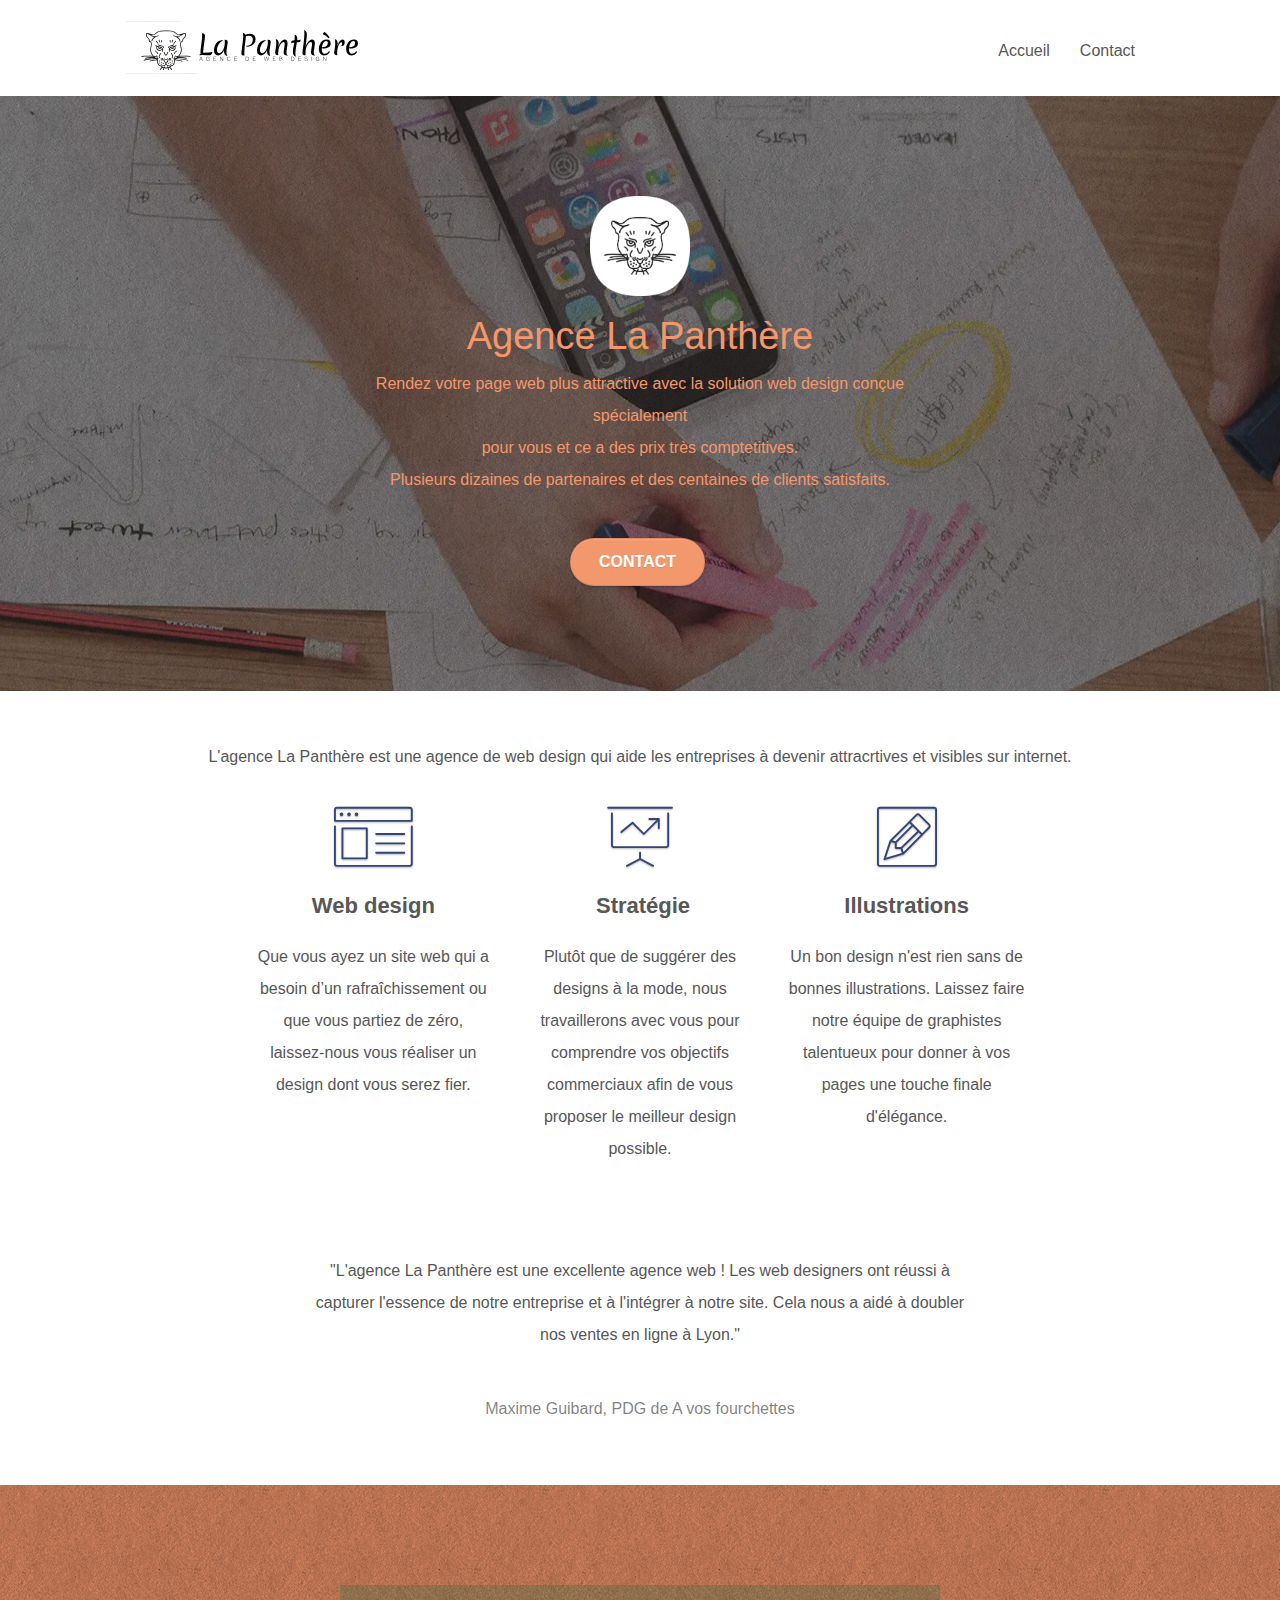
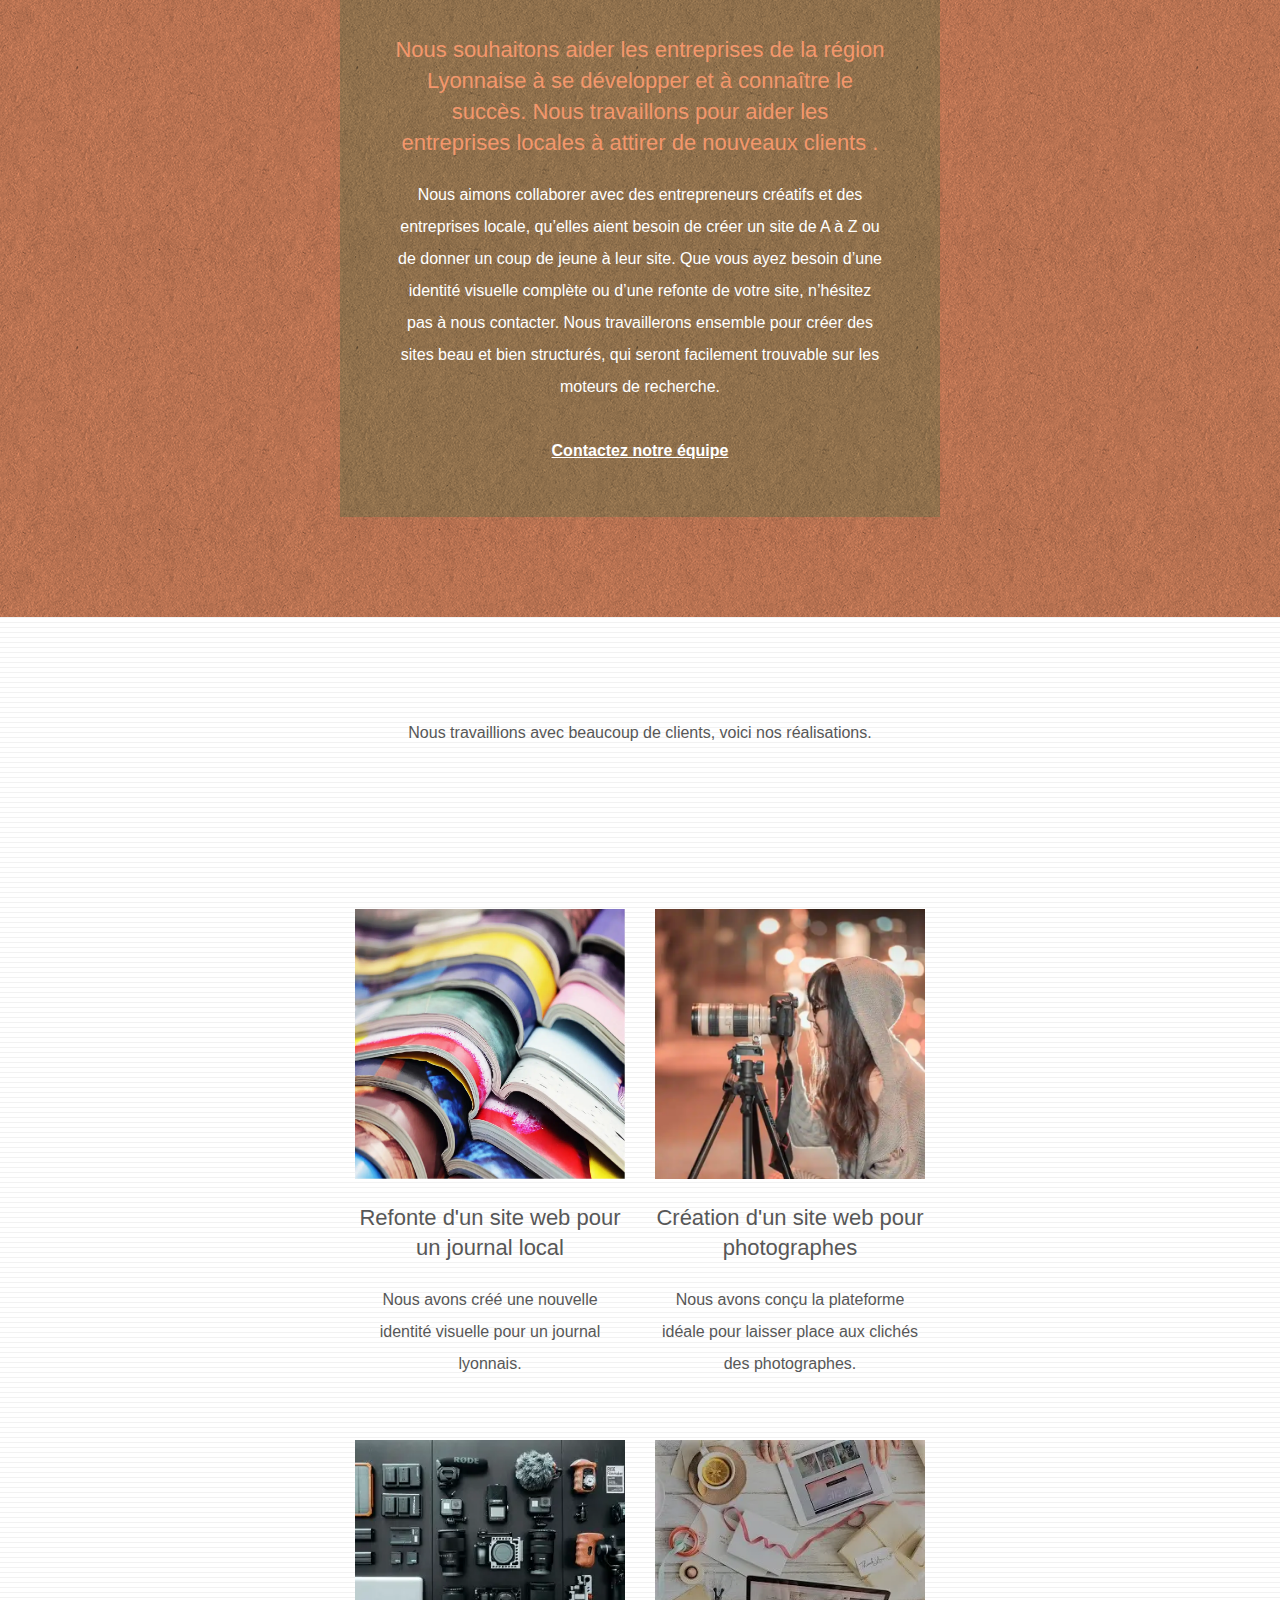
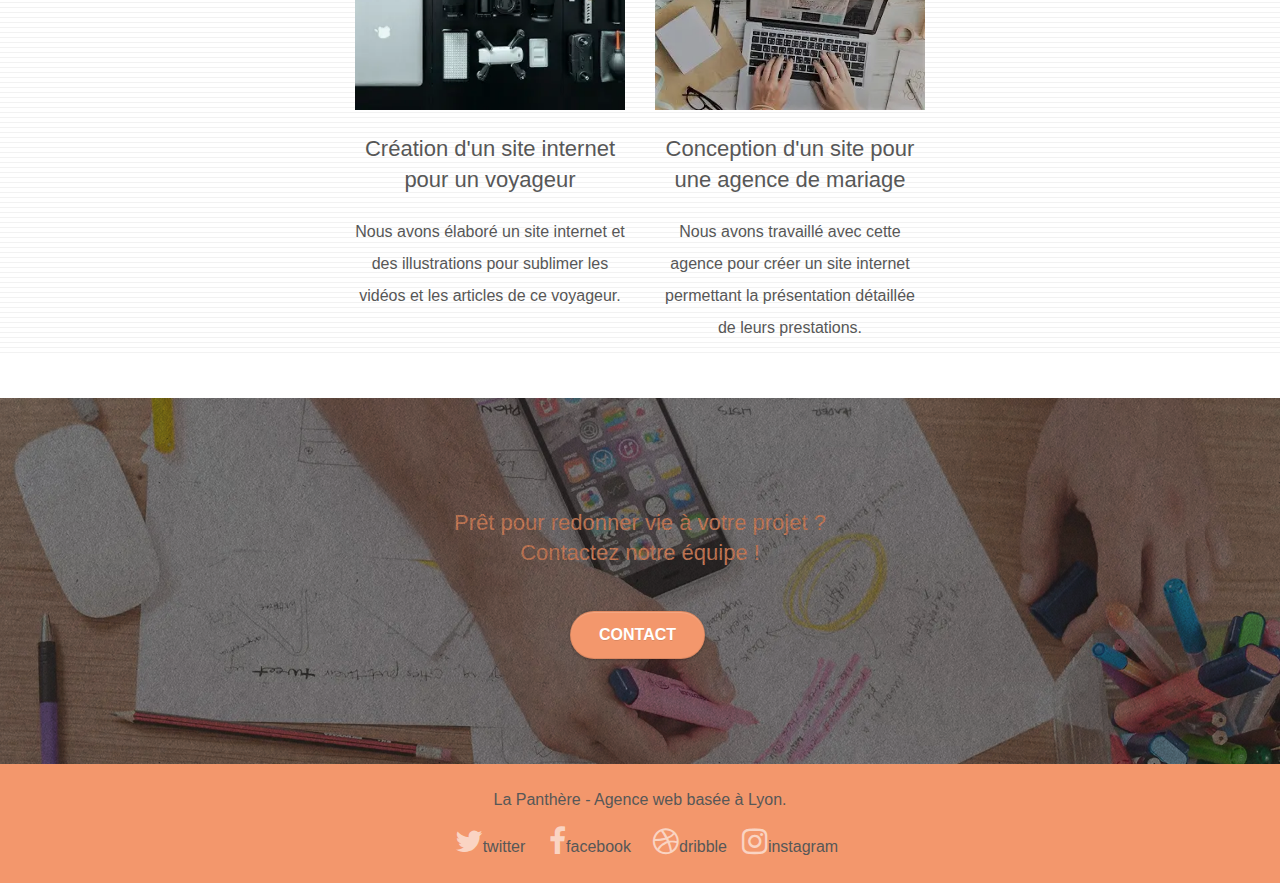
==== Kropevnetskiy_Nestor_2_code/index.html @ 95e09d45 "commit" ====
<!doctype html>
<html lang="FR">
<head>
	<title>Agence web design La Panthère</title>
    <meta charset="utf-8">
	<meta name="viewport" content="width=device-width">
	<meta name="description" content="Agence:web design, services:design web, web design Lyon, site internet, web analyse, meilleur référencement web, SEO Lyon,  ">
    <link rel="shortcut icon" type="image/png" href="favicon.jpg">
    
	<link rel="stylesheet" type="text/css" href="./css/bootstrap.css">
	<link rel="stylesheet" type="text/css" href="style.css">
	<link rel="stylesheet" type="text/css" href="./css/font-awesome.css">
	<link rel="stylesheet" type="text/css" href="./css/et-line.css">
	

    
<!-- Analytics -->
 
<!-- Analytics END -->
    
</head>
<body>
<!-- Principal conteneur -->
<div class="page-container">
    
<!-- bloc-0 -->
<div class="bloc bgc-white l-bloc " id="bloc-0">
	<div class="container bloc-sm">

		<nav class="navbar row">
			<div class="navbar-header">
				<div class="keywords" style="color:#cccccc;font-size:1px;">Agence web à paris, stratégie web, web design, illustrations, design de site web, site web, web, internet, site internet, site</div>
				<a class="navbar-brand" href="index.html"><img src="img/agence-la-panthere-monochrome.svg" alt="La Panthère web design Lyon" height="40" /></a>
				<div class="keywords" style="color:#cccccc;font-size:1px;">Agence web design à Lyon, stratégie web, web design, illustrations, design de site web, site web, web, internet, site internet, site, optimization, optimization Web</div>
				<button id="nav-toggle" type="button" class="ui-navbar-toggle navbar-toggle" data-toggle="collapse" data-target=".navbar-1">
					<span class="sr-only">Toggle navigation</span><span class="icon-bar"></span><span class="icon-bar"></span><span class="icon-bar"></span>
				</button>
			</div>
			<div class="collapse navbar-collapse navbar-1 special-dropdown-nav">
				<ul class="site-navigation nav navbar-nav">
					<li>
						<a href="index.html">Accueil</a>
					</li>
					<li>
					</li>
					<li>
						<a href="contact.html">Contact</a>
					</li>
				</ul>
			</div>
		</nav>
	</div>
</div>
<!-- bloc-0 END -->

<!-- bloc-1-presentation -->
<div class="bloc bgc-dark-slate-blue bg-banniere d-bloc bg-t-edge bloc-bg-texture texture-paper b-parallax" id="bloc-1-hero">
	<div class="container bloc-lg">
		<div class="row tight-width-whitespace">
			<div class="col-sm-12">
				<picture>
					<source srcset="./pictures/logo.webp" srcset="./pictures/logo.webp">
				<img src="./img/logo.png" class="center-block image-resize-mode" width="100" alt="Agence La Panthère, agence web paris, création logo paris, Panthère" />
			</picture>
				<h1 class="text-center hero-bloc-text tc-white ">
					Agence La Panthère
				</h1>
				<p class="mg-md text-center tc-white ">Rendez votre page web plus attractive avec la solution web design conçue spécialement<br> pour vous et ce a des prix très comptetitives.<br>
					Plusieurs dizaines de partenaires et des centaines de clients satisfaits.  </p>
			
				<div class="text-center">
					<a href="contact.html" class="btn btn-lg btn-clean btn-rd cta-hero btn-atomic-tangerine" id="cta-hero">Contact</a>
				</div>
			</div>
		</div>
	</div>
</div>
<!-- bloc-1-presentation END -->

<!-- bloc-2-services -->
<div class="bloc bgc-white l-bloc" id="bloc-2-services">
	<div class="container bloc-md">
		<div class="row">
			<div class="col-sm-12 text-center">
				<p>
				L'agence La Panthère est une agence de web design qui aide les entreprises à devenir attracrtives et visibles sur internet.
				</p>
			</div>
		</div>
		<div class="row voffset-lg med-width-whitespace">
			<div class="col-sm-4">
				<div class="text-center">
					<span class="et-icon-browser sm-shadow icon-dark-slate-blue icons icon-lg"></span>
				</div>
				<h2 class="mg-md text-center" style="font-weight: bold;">
					Web design
				</h2>
				<p class="text-center ">
					Que vous ayez un site web qui a besoin d&rsquo;un rafraîchissement ou que vous partiez de zéro, laissez-nous vous réaliser un design dont vous serez fier.
				</p>
			</div>
			<div class="col-sm-4">
				<div class="text-center">
					<span class="et-icon-presentation sm-shadow icon-dark-slate-blue icons icon-lg"></span>
				</div>
				<h2 class="mg-md text-center" style="font-weight: bold;">
					&nbsp;Stratégie
				</h2>
				<p class="text-center ">
					Plutôt que de suggérer des designs à la mode, nous travaillerons avec vous pour comprendre vos objectifs commerciaux afin de vous proposer le meilleur design possible.<br>
				</p>
			</div>
			<div class="col-sm-4">
				<div class="text-center">
					<span class="et-icon-edit sm-shadow icon-dark-slate-blue icons icon-lg"></span>
				</div>
				<h2 class="mg-md text-center" style="font-weight: bold;">
					Illustrations
				</h2>
				<p class="text-center ">
					Un bon design n'est rien sans de bonnes illustrations. Laissez faire notre équipe de graphistes talentueux pour donner à vos pages une touche finale d'élégance.
				</p>
			</div>
		</div>
		<div class="row voffset-lg voffset">
			<div class="col-xs-12 col-md-8 col-md-offset-2 text-center">

				<p>
					"L'agence La Panthère est une excellente agence web ! Les web designers ont réussi à capturer l'essence de notre entreprise et à l'intégrer à notre site. Cela nous a aidé à doubler nos ventes en ligne à Lyon."
				</p> <br
				<p>Maxime Guibard, PDG de A vos fourchettes</p>

			</div>
		</div>
	</div>
</div>
<!-- bloc-2-services END -->

<!-- bloc-3-what-i-do -->
<div class="bloc tc-white bgc-atomic-tangerine bg-presentation d-bloc bloc-bg-texture texture-paper b-parallax" id="bloc-3-what-i-do">
	<div class="container bloc-lg">
		<div class="row tight-width-whitespace black-background">
			<div class="col-sm-12">
				<h2 class="mg-md text-center tc-white">
					Nous souhaitons aider les entreprises de la région Lyonnaise à se développer et à connaître le succès. Nous travaillons pour aider les entreprises locales à attirer de nouveaux clients .<br>
				</h2>
				<p class="text-center white">
					Nous aimons collaborer avec des entrepreneurs créatifs et des entreprises locale, qu’elles aient besoin de créer un site de A à Z ou de donner un coup de jeune à leur site. Que vous ayez besoin d’une identité visuelle complète ou d’une refonte de votre site, n’hésitez pas à nous contacter. Nous travaillerons ensemble pour créer des sites beau et bien structurés, qui seront facilement trouvable sur les moteurs de recherche. <br><br><a class="ltc-white bold-link" href="contact.html">Contactez notre équipe</a><br>
				</p>
			</div>
		</div>
	</div>
</div>
<!-- bloc-3-what-i-do END -->

<!-- bloc-4-portfolio -->
<div class="bloc bgc-white bg-lines-h2-bg bg-repeat l-bloc" id="bloc-4-portfolio">
	<div class="container bloc-lg">
		<div class="row">

			<div class="col-sm-12 text-center">

			
				
				<p>
					Nous travaillions avec beaucoup de clients, 
					voici nos réalisations.

				</p>
			

		</div>

			</div>
		</div>
		<div class="row tight-width-whitespace portfolio-row">
			<div class="col-sm-6">

				
				
				
				<a  href="#" data-lightbox="img/1.jpg" data-gallery-id="gallery-1" data-caption="Refonte d'un site web pour un journal local" data-frame="snapshot-lb"><img src="pictures/1.webp" alt="web journal, livres colorées, livres, articles, presse, pressse locale" class="img-responsive portfolio-thumb" />
				 
				</a>
		
			


				<h2 class="mg-md text-center">
					Refonte d'un site web pour un journal local
				</h2>
				<p class="text-center">
					Nous avons créé une nouvelle identité visuelle pour un journal lyonnais.
				</p>
			

			</div>
			<div class="col-sm-6">
				<a href="#" data-lightbox="img/2.jpg" data-gallery-id="gallery-1" data-caption="Création d'un site web pour photographes" data-frame="snapshot-lb"><img src="pictures/2.webp" class="img-responsive portfolio-thumb" alt="Photographes, Lyon photographes, captures, capture photos, site web pour photographes, Création d'un site web pour photographes" /></a>
				<h2 class="mg-md text-center">
					Création d'un site web pour photographes
				</h2>
				<p class="text-center">
					Nous avons conçu la plateforme idéale pour laisser place aux clichés des photographes.
				</p>
			</div>
		</div>
		<div class="row tight-width-whitespace portfolio-row">
			<div class="col-sm-6">
				<a href="#" data-lightbox="img/3.bmp" data-gallery-id="gallery-1" data-caption="Création d'un site internet pour un voyageur" data-frame="snapshot-lb"><img src="pictures/3.webp" class="img-responsive portfolio-thumb" alt="Lyon web design, site voyage, joli site voyage, site voyage professionnel, design voyage"/></a>
				<h2 class="mg-md text-center">
					Création d'un site internet pour un voyageur
				</h2>
				<p class="text-center">
					Nous avons élaboré un site internet et des illustrations pour sublimer les vidéos et les articles de ce voyageur.
				</p>
			</div>
			<div class="col-sm-6">
				<a href="#" data-lightbox="img/4.bmp" data-gallery-id="gallery-1" data-caption="Conception d'un site pour une agence de mariage" data-frame="snapshot-lb"><img src="pictures/4.webp" class="img-responsive portfolio-thumb" alt="site agence de mariage, site mariage, prestation agence mariage, prestation mariage lyon, lyon mariage" /></a>
				<h2 class="mg-md text-center">
					Conception d'un site pour une agence de mariage
				</h2>
				<p class="text-center">
					Nous avons travaillé avec cette agence pour créer un site internet permettant la présentation détaillée de leurs prestations.
				</p>
			</div>
		</div>
	</div>
</div>
<!-- bloc-4-portfolio END -->

<!-- bloc-5-cta -->
<div class="bloc bgc-dark-slate-blue bg-banniere d-bloc bloc-bg-texture texture-paper" id="bloc-5-cta">
	<div class="container bloc-lg">
		<div class="row">
			<h2 class="mg-md text-center tc-white">
				Prêt pour redonner vie à votre projet ?<br>Contactez notre équipe !
			</h2>
			<div class="col-sm-12 text-center">
				<a href="contact.html" class="btn btn-atomic-tangerine btn-clean btn-rd btn-lg cta-hero">Contact</a>
			</div>
		</div>
	</div>
</div>
<!-- bloc-5-cta END -->

<!-- Footer - bloc-8 -->
<div class="bloc bgc-atomic-tangerine d-bloc" id="bloc-8">
	<div class="container bloc-sm">
		<div class="row">
			<div class="col-sm-12">
				<p class="text-center black">
					La Panthère - Agence web basée à Lyon.<br>
				</p> </a>
				<div class="row row-no-gutters social">
					<div class="col-sm-3">
						<div class="text-center">
							<a class="social" href="https://twitter.com/____lighthouse" ><span class="fa fa-twitter icon-md"></span>twitter</a>
						</div>
					</div>
					<div class="col-sm-3">
						<div class="text-center">
							<a class="social"  href="https://fr-fr.facebook.com/Lighthouse.fr/"><span class="fa fa-facebook icon-md"></span>facebook</a>
						</div>
					</div>
					<div class="col-sm-3">
						<div class="text-center">
							<a class="social"  href="https://dribbble.com/tags/lighthouse"><span class="fa fa-dribbble icon-md"></span>dribble</a>
						</div>
					</div>
					<div class="col-sm-3">
						<div class="text-center">
							<a class="social" alt="instagram" href="https://www.instagram.com/dailywebdesign/?hl=fr"><span class="fa fa-instagram icon-md"></span>instagram</a>
						</div>
					</div>
				</div>
			</div>
		</div>
	</div>
</div>
<!-- Footer - bloc-8 END -->

</div>
<!-- Principal conteneur END -->
    
<script src="./js/jquery-2.1.0.js"></script>
<script src="./js/bootstrap.js"></script>
<script src="./js/blocs.js"></script>
<script src="./js/jquery.touchSwipe.js" defer></script>
<script src="./js/gmaps.js"></script>
</body>
</html>
---- Kropevnetskiy_Nestor_2_code/style.css ----
body {
    margin: 0;
    padding: 0;
    background: #FFF;
    overflow-x: hidden;
    -webkit-font-smoothing: antialiased;
    -moz-osx-font-smoothing: grayscale;
}
a,
button {
    transition: all .3s ease-in-out;
    outline: none!important;
}

a:hover {
    text-decoration: none;
    cursor: pointer;
}

#page-loading-blocs-notifaction {
    position: fixed;
    top: 0;
    bottom: 0;
    width: 100%;
    z-index: 100000;
    background: #FFFFFF url("img/pageload-spinner.gif") no-repeat center center;
}

.bloc {
    width: 100%;
    clear: both;
    background: 50% 50% no-repeat;
    padding: 0 50px;
    -webkit-background-size: cover;
    -moz-background-size: cover;
    -o-background-size: cover;
    background-size: cover;
    position: relative;
}

.bloc .container {
    padding-left: 0;
    padding-right: 0;
}

.bloc-lg {
    padding: 100px 50px;
}

.bloc-md {
    padding: 50px;
}

.bloc-sm {
    padding: 20px 50px;
}

.bg-center,
.bg-l-edge,
.bg-r-edge,
.bg-t-edge,
.bg-b-edge,
.bg-tl-edge,
.bg-bl-edge,
.bg-tr-edge,
.bg-br-edge,
.bg-repeat {
    -webkit-background-size: auto!important;
    -moz-background-size: auto!important;
    -o-background-size: auto!important;
    background-size: auto!important;
}

.bg-repeat {
    background: repeat;
}

.bg-t-edge {
    background: top no-repeat;
}

.bloc-bg-texture::before {
    content: "";
    background-size: 2px 2px;
    position: absolute;
    top: 0;
    bottom: 0;
    left: 0;
    right: 0;
}

.texture-paper::before {
    background: url("pictures/texture-paper.webp");
    background-size: 280px 280px;
}

.b-parallax {
    background-attachment: fixed;
}

.d-bloc {
    color: rgba(255, 255, 255, .7);
}

.d-bloc button:hover {
    color: rgba(255, 255, 255, .9);
}

.d-bloc .icon-round,
.d-bloc .icon-square,
.d-bloc .icon-rounded,
.d-bloc .icon-semi-rounded-a,
.d-bloc .icon-semi-rounded-b {
    border-color: rgba(255, 255, 255, .9);
}

.d-bloc .divider-h span {
    border-color: rgba(255, 255, 255, .2);
}

.d-bloc .a-btn,
.d-bloc .navbar a,
.d-bloc .navbar-brand,
.d-bloc a .icon-sm,
.d-bloc a .icon-md,
.d-bloc a .icon-lg,
.d-bloc a .icon-xl,
.d-bloc h1 a,
.d-bloc h2 a,
.d-bloc h3 a,
.d-bloc h4 a,
.d-bloc h5 a,
.d-bloc h6 a,
.d-bloc p a {
    color: rgba(255, 255, 255, .6);
}

.d-bloc .a-btn:hover,
.d-bloc .navbar a:hover,
.d-bloc .navbar-brand:hover,
.d-bloc a:hover .icon-sm,
.d-bloc a:hover .icon-md,
.d-bloc a:hover .icon-lg,
.d-bloc a:hover .icon-xl,
.d-bloc h1 a:hover,
.d-bloc h2 a:hover,
.d-bloc h3 a:hover,
.d-bloc h4 a:hover,
.d-bloc h5 a:hover,
.d-bloc h6 a:hover,
.d-bloc p a:hover {
    color: rgba(255, 255, 255, 1);
}

.d-bloc .navbar-toggle .icon-bar {
    background: rgba(255, 255, 255, 1);
}

.d-bloc .btn-wire,
.d-bloc .btn-wire:hover {
    color: rgba(255, 255, 255, 1);
    border-color: rgba(255, 255, 255, 1);
}

.d-bloc .panel {
    color: rgba(0, 0, 0, .5);
}

.d-bloc .panel button:hover {
    color: rgba(0, 0, 0, .7);
}

.d-bloc .panel icon {
    border-color: rgba(0, 0, 0, .7);
}

.d-bloc .panel .divider-h span {
    border-color: rgba(0, 0, 0, .1);
}

.d-bloc .panel .a-btn {
    color: rgba(0, 0, 0, .6);
}

.d-bloc .panel .a-btn:hover {
    color: rgba(0, 0, 0, 1);
}

.d-bloc .panel .btn-wire,
.d-bloc .panel .btn-wire:hover {
    color: rgba(0, 0, 0, .7);
    border-color: rgba(0, 0, 0, .3);
}

.d-bloc .panel,
.l-bloc {
    color: rgba(0, 0, 0, .5);
}

.d-bloc .panel button:hover,
.l-bloc button:hover {
    color: rgba(0, 0, 0, .7);
}

.l-bloc .icon-round,
.l-bloc .icon-square,
.l-bloc .icon-rounded,
.l-bloc .icon-semi-rounded-a,
.l-bloc .icon-semi-rounded-b {
    border-color: rgba(0, 0, 0, .7);
}

.d-bloc .panel .divider-h span,
.l-bloc .divider-h span {
    border-color: rgba(0, 0, 0, .1);
}

.d-bloc .panel .a-btn,
.l-bloc .a-btn,
.l-bloc .navbar a,
.l-bloc .navbar-brand,
.l-bloc a .icon-sm,
.l-bloc a .icon-md,
.l-bloc a .icon-lg,
.l-bloc a .icon-xl,
.l-bloc h1 a,
.l-bloc h2 a,
.l-bloc h3 a,
.l-bloc h4 a,
.l-bloc h5 a,
.l-bloc h6 a,
.l-bloc p a {
    color: rgba(0, 0, 0, .6);
}

.d-bloc .panel .a-btn:hover,
.l-bloc .a-btn:hover,
.l-bloc .navbar a:hover,
.l-bloc .navbar-brand:hover,
.l-bloc a:hover .icon-sm,
.l-bloc a:hover .icon-md,
.l-bloc a:hover .icon-lg,
.l-bloc a:hover .icon-xl,
.l-bloc h1 a:hover,
.l-bloc h2 a:hover,
.l-bloc h3 a:hover,
.l-bloc h4 a:hover,
.l-bloc h5 a:hover,
.l-bloc h6 a:hover,
.l-bloc p a:hover {
    color: rgba(0, 0, 0, 1);
}

.l-bloc .navbar-toggle .icon-bar {
    color: rgba(0, 0, 0, .6);
}

.d-bloc .panel .btn-wire,
.d-bloc .panel .btn-wire:hover,
.l-bloc .btn-wire,
.l-bloc .btn-wire:hover {
    color: rgba(0, 0, 0, .7);
    border-color: rgba(0, 0, 0, .3);
}

.voffset {
    margin-top: 30px;
}

.voffset-lg {
    margin-top: 80px;
}

.row-no-gutters {
    margin-right: 0;
    margin-left: 0;
}

.row.row-no-gutters > [class^="col-"],
.row.row-no-gutters > [class*=" col-"] {
    padding-right: 0;
    padding-left: 0;
}

#bloc-1-hero h1 {
    font-size: px;
}

.navbar {
    margin-bottom: 0;
    z-index: 1;
}

.navbar-brand {
    height: auto;
    padding: 3px 15px;
    font-size: 25px;
    font-weight: normal;
    font-weight: 600;
    line-height: 44px;
}

.navbar-brand img {
    max-height: 200px;
    margin: 0 5px 0 0;
    display: inline;
}

.navbar-brand img[src$=svg] {
    min-width: 100px;
}

.nav-center .navbar-brand img {
    margin: 0;
}

.navbar .nav {
    padding-top: 2px;
    margin-right: -16px;
    float: right;
    z-index: 1;
}

.nav > li {
    float: left;
    margin-top: 4px;
    font-size: 16px;
}

.navbar-nav .open .dropdown-menu > li > a {
    text-align: inherit;
}

.nav > li a:hover,
.nav > li a:focus {
    background: transparent;
}

.navbar-toggle {
    margin: 10px 10px 0 0;
    border: 0px;
}

.navbar-toggle:hover {
    background: transparent!important;
}

.navbar-toggle .icon-bar {
    background-color: rgba(0, 0, 0, .5);
    width: 26px;
}

.nav-invert .navbar .nav {
    float: left;
}

.nav-invert .navbar-header,
.nav-invert .navbar-brand {
    float: right;
    position: relative;
    z-index: 2;
}

@media (min-width: 768px) {
    .site-navigation {
        position: absolute;
        top: 50%;
        right: 20px;
        transform: translate(0, -50%);
        -webkit-transform: translateY(-50%);
    }
    .nav > li .dropdown-menu a,
    .nav > li .dropdown-menu a:hover {
        color: #484848;
    }
    .nav-invert .site-navigation {
        left: 0;
        right: 0;
    }
    .nav-center {
        text-align: center;
    }
    .nav-center .navbar-header {
        width: 100%;
    }
    .nav-center .navbar-header,
    .nav-center .navbar-brand,
    .nav-center .nav > li {
        float: none;
        display: inline-block;
    }
    .nav-center .site-navigation {
        position: relative;
        width: 100%;
        right: 0;
        margin-right: 0px;
        margin-top: 20px;
    }
    .nav-center.mini-nav .navbar-toggle {
        float: none;
        margin: 10px auto 0;
    }
}

.nav > li > .dropdown a {
    background: none!important;
    display: block;
    padding: 14px 15px;
}

nav .caret {
    margin: 0 5px;
}

.dropdown-menu .dropdown-menu {
    top: -8px;
    left: 100%;
}

.dropdown-menu .dropmenu-flow-right {
    top: 100%;
    left: 0;
    margin-left: -1px;
    border-top-left-radius: 0;
    border-top-right-radius: 0;
}

.dropdown-menu .dropdown span {
    border: 4px solid black;
    border-top-color: transparent;
    border-right-color: transparent;
    border-bottom-color: transparent;
    margin: 6px -5px 0 0!important;
    float: right;
}

.mg-md {
    margin-top: 10px;
    margin-bottom: 20px;
}

.mg-lg {
    margin-top: 10px;
    margin-bottom: 40px;
}

.btn {
    margin: 0 5px 5px 0;
}

.btn.pull-right {
    margin: 0 0 5px 5px;
}

.btn-d,
.btn-d:hover,
.btn-d:focus {
    color: #FFF;
    background: rgba(0, 0, 0, .3);
}

button {
    outline: none!important;
}

.btn-rd {
    border-radius: 40px;
}

.btn-clean {
    border: 1px solid rgba(0, 0, 0, .08);
    border-bottom-color: rgba(0, 0, 0, .1);
    text-shadow: 0 1px 0 rgba(0, 0, 1, .1);
    box-shadow: 0 1px 3px rgba(0, 0, 1, .25), inset 0 1px 0 0 rgba(255, 255, 255, .15);
}

.icon-md {
    font-size: 30px!important;
}

.icon-lg {
    font-size: 60px!important;
}

.sm-shadow {
    text-shadow: 0 1px 2px rgba(0, 0, 0, .3);
}

.panel-sq,
.panel-sq .panel-heading,
.panel-sq .panel-footer {
    border-radius: 0;
}

.panel-rd {
    border-radius: 30px;
}

.panel-rd .panel-heading {
    border-radius: 29px 29px 0 0;
}

.panel-rd .panel-footer {
    border-radius: 0 0 29px 29px;
}

.form-control {
    border-color: rgba(0, 0, 0, .1);
    box-shadow: none;
}

.scrollToTop {
    width: 40px;
    height: 40px;
    position: fixed;
    bottom: 20px;
    right: 20px;
    opacity: 0;
    z-index: 500;
    transition: all .3s ease-in-out;
}

.scrollToTop span {
    margin-top: 6px;
}

.showScrollTop {
    font-size: 14px;
    opacity: 1;
}

a[data-lightbox] {
    position: relative;
    display: block;
    text-align: center;
}

a[data-lightbox]:hover::before {
    content: "+";
    font-family: "HelveticaNeue-Light", "Helvetica Neue Light", "Helvetica Neue", Helvetica, Arial;
    font-size: 32px;
    width: 50px;
    height: 50px;
    margin-left: -25px;
    border-radius: 50%;
    background: rgba(0, 0, 0, .6);
    color: #FFF;
    font-weight: 100;
    z-index: 1;
    position: absolute;
    top: 50%;
    transform: translateY(-50%);
    -webkit-transform: translateY(-50%);
}

a[data-lightbox]:hover img {
    opacity: 0.6;
    -webkit-animation-fill-mode: none;
    animation-fill-mode: none;
}

#lightbox-modal {
    display: flex;
    align-items: center;
}

#lightbox-modal .modal-dialog {
    width: 90%;
    max-width: 900px;
    margin: 0 auto 0;
}

#lightbox-modal .modal-dialog img {
    max-height: 90vh;
    margin: 0 auto;
}

.lightbox-caption {
    padding: 20px;
    color: #FFF;
    background: rgba(0, 0, 0, .5);
    position: absolute;
    left: 15px;
    right: 15px;
    bottom: 5px;
}

.close-lightbox {
    color: #FFF;
    font-size: 30px;
    position: absolute;
    top: 20px;
    right: 20px;
    z-index: 20;
    background: rgba(0, 0, 0, .5);
    border: none;
    line-height: 30px;
    padding: 0 9px 5px;
    opacity: 0.3;
}

.close-lightbox:hover,
.next-lightbox:hover,
.prev-lightbox:hover {
    opacity: 1.0;
    color: #FFF;
}

.next-lightbox,
.prev-lightbox {
    font-size: 20px;
    color: rgba(255, 255, 255, .9);
    background: rgba(0, 0, 0, .5);
    transition: all .2s ease-in-out;
    position: absolute;
    top: 45%;
    z-index: 1;
    opacity: 0.4;
}

.next-lightbox {
    padding: 6px 8px 1px 13px;
    right: 25px;
}

.prev-lightbox {
    padding: 6px 13px 1px 10px;
    left: 25px;
}

.snapshot-lb .modal-body {
    padding-bottom: 45px;
}

.snapshot-lb .lightbox-caption {
    padding: 0;
    color: rgba(0, 0, 0, .5);
    background: none;
}

h1,
h2,
h3,
h4,
h5,
h6,
p,
label,
.btn,
a {
    font-family: "helvetica";
    font-weight: 400;
    color: #575757!important;
}

.container {
    max-width: 1000px;
}

.hero-bloc-text {
    font-size: 38px;
}

.hero-bloc-text-sub {
    font-size: 36px;
}

.statement-bloc-text {
    line-height: 26px;
    font-style: italic;
    font-size: 20px;
    text-align: center;
    font-weight: lighter;
    max-width: 520px;
    margin: auto auto auto auto;
}

p {
    font-size: px;
}

.tight-width-whitespace {
    max-width: 600px;
    margin: auto auto auto auto;
}

.h1 {
    font-size: 20px;
    font-family: "Open Sans";
}

.cta-hero {
    margin-top: 22px;
    color: #FFFFFF!important;
    text-transform: uppercase;
    padding: 12px 28px 12px 28px;
    font-size: 16px;
    font-weight: 700;
}

.social {
    max-width: 400px;
    margin: auto auto auto auto;
}

h2 {
    font-size: 22px;
    line-height: 1.4em;
}

h3 {
    font-size: 15px;
    text-transform: uppercase;
    font-weight: 700;
    color: #333333!important;
}

.med-width-whitespace {
    max-width: 800px;
    margin: auto auto auto auto;
    box-shadow: 0px 0px 0px #000000;
}

h1 {
    color: #333333!important;
}

h4 {
    color: #333333!important;
}

.icons {
    margin-bottom: 14px;
    margin-top: 24px;
}

.white {
    color: #FFFFFF!important;
}

.portfolio-thumb {
    margin-bottom: 24px;
}

.portfolio-row {
    margin-bottom: 44px;
    margin-top: 50px;
}

.avatar {
    box-shadow: 0px 4px 9px rgba(0, 0, 0, 0.3);
}

.black-background {
    background-color: rgba(165, 147, 99, 0.7);
    padding: 40px 40px 40px 40px;
}

.bold-link {
    font-weight: 900;
    text-decoration: underline!important;
}

.bgc-white {
    background-color: #FFFFFF;
}

.bgc-dark-slate-blue {
    background-color: #364577;
}

.bgc-atomic-tangerine {
    background-color: #F3976C;
}
.pdgbtm{
    padding-bottom: 3px;
}
.tc-white {
    color: #F3976C!important;
}

.btn-atomic-tangerine {
    background: #F3976C;
    color: #FFFFFF!important;
}

.btn-atomic-tangerine:hover {
    background: #c27956!important;
    color: #FFFFFF!important;
}

.ltc-white {
    color: #FFFFFF!important;
}

.ltc-white:hover {
    color: #cccccc!important;
}

.ltc-atomic-tangerine {
    color: #F3976C!important;
}

.ltc-atomic-tangerine:hover {
    color: #c27956!important;
}

.icon-dark-slate-blue {
    color: #364577!important;
    border-color: #364577!important;
}

.bg-dots-bg {
    background-image: url("img/dots-bg.png");
}

.bg-lines-h2-bg {
    background-image: url("pictures/lines-h2-bg.webp");
}

.bg-banniere {
    background-image: url("pictures/agence-la-panthere.webp");
}

.bg-presentation {
    background-image: url("pictures/image-de-presentation.webp");
}

@media (max-width: 1024px) {
    .bloc {
        padding-left: 20px;
        padding-right: 20px;
    }
    .bloc.full-width-bloc,
    .bloc-tile-2.full-width-bloc .container,
    .bloc-tile-3.full-width-bloc .container,
    .bloc-tile-4.full-width-bloc .container {
        padding-left: 0;
        padding-right: 0;
    }
}

@media (max-width: 992px) and (min-width: 768px) {
    .navbar .nav {
        max-width: 80%
    }
    .nav-center.navbar .nav {
        max-width: 100%
    }
}

@media only screen and (min-device-width: 768px) and (max-device-width: 1024px) and (orientation: landscape) {
    .b-parallax {
        background-attachment: scroll;
    }
}

@media only screen and (min-device-width: 1024px) and (max-device-width: 1366px) and (-webkit-min-device-pixel-ratio: 1.5) {
    .b-parallax {
        background-attachment: scroll;
    }
}

@media (max-width: 991px) {
    .container {
        width: 100%;
    }
    .b-parallax {
        background-attachment: scroll;
    }
    .page-container,
    #hero-bloc {
        overflow-x: hidden;
        position: relative;
    }
    .bloc {
        padding-left: constant(safe-area-inset-left);
        padding-right: constant(safe-area-inset-right);
    }
    .bloc-group,
    .bloc-group .bloc {
        display: block;
        width: 100%;
    }
    .bloc-fill-screen .fill-bloc-top-edge,
    .bloc-fill-screen .fill-bloc-bottom-edge {
        padding: 0 20px;
        padding-left: constant(safe-area-inset-left);
        padding-right: constant(safe-area-inset-right);
    }
}

@media (max-width: 767px) {
    .page-container {
        overflow-x: hidden;
        position: relative;
    }
    h1,
    h2,
    h3,
    h4,
    h5,
    h6,
    p,
    #disqus_thread {
        padding-left: 10px!important;
        padding-right: 10px!important;
    }
    .b-parallax {
        background-attachment: scroll;
    }
    .navbar .nav {
        padding-top: 0;
        border-top: 1px solid rgba(0, 0, 0, .2);
        float: none!important;
    }
    .navbar.row {
        margin-left: 0;
        margin-right: 0;
    }
    .site-navigation {
        position: inherit;
        transform: none;
        -webkit-transform: none;
        -ms-transform: none;
    }
    .nav > li {
        margin-top: 0;
        border-bottom: 1px solid rgba(0, 0, 0, .1);
        background: rgba(0, 0, 0, .05);
        text-align: left;
        padding-left: 15px;
        width: 100%;
    }
    .nav > li:hover {
        background: rgba(0, 0, 0, .08);
    }
    .dropdown .dropdown a .caret {
        float: none;
        margin: 5px 0 0 10px!important;
        border: 4px solid black;
        border-bottom-color: transparent;
        border-right-color: transparent;
        border-left-color: transparent;
    }
    #hero-bloc .navbar .nav {
        background: rgba(0, 0, 0, .8);
    }
    #hero-bloc .navbar .nav a {
        color: rgba(255, 255, 255, .6);
    }
    .hero {
        padding: 50px 0;
    }
    .hero-nav {
        left: -1px;
        right: -1px;
    }
    .navbar-collapse {
        padding: 0;
        overflow-x: hidden;
        -webkit-box-shadow: none;
        box-shadow: none;
    }
    .navbar-brand img {
        max-height: 40px;
        width: auto;
    }
    .nav-invert .navbar-header {
        float: none;
        width: 100%;
    }
    .nav-invert .navbar-toggle {
        float: left;
        margin-left: 10px;
    }
    .bloc {
        padding-left: 0;
        padding-right: 0;
    }
    .bloc-xxl,
    .bloc-xl,
    .bloc-lg {
        padding: 40px 0;
    }
    .bloc-sm,
    .bloc-md {
        padding-left: 0;
        padding-right: 0;
    }
    .bloc-tile-2 .container,
    .bloc-tile-3 .container,
    .bloc-tile-4 .container,
    .bloc-fill-screen .fill-bloc-top-edge,
    .bloc-fill-screen .fill-bloc-bottom-edge {
        padding-left: 0;
        padding-right: 0;
    }
    .a-block {
        padding: 0 10px;
    }
    .btn-dwn {
        display: none;
    }
    .voffset {
        margin-top: 5px;
    }
    .voffset-md {
        margin-top: 20px;
    }
    .voffset-lg {
        margin-top: 30px;
    }
    form {
        padding: 5px;
    }
    .close-lightbox {
        display: inline-block;
    }
    .blocsapp-device-iphone5 {
        background-size: 216px 425px;
        padding-top: 60px;
        width: 216px;
        height: 425px;
    }
    .blocsapp-device-iphone5 img {
        width: 180px;
        height: 320px;
    }
}

@media (max-width: 400px) {
    .bloc {
        padding-left: 0;
        padding-right: 0;
    }
}

@media (max-width: 767px) {
    .bloc-mob-center-text {
        text-align: center;
    }
}
.block{    
    width: 50%;
    height: 50%;
    background: #000;
    margin: 0 auto;
    text-align: center;
    padding: 1em;
}
.block a{
    color: #00f;  
    width: 10%;
    background: #ccc;
    text-decoration: none;
    padding: 0.2em 0.5em;
}
.block a:hover{
    color: #fff;
    background: #000;
}
---- Kropevnetskiy_Nestor_2_code/css/et-line.css ----
@font-face {
    font-family: et-line;
    src: url(../fonts/et-line.eot);
    src: url(../fonts/et-line.eot?#iefix) format('embedded-opentype'), url(../fonts/et-line.woff) format('woff'), url(../fonts/et-line.ttf) format('truetype'), url(../fonts/et-line.svg#et-line) format('svg');
    font-weight: 400;
    font-style: normal
}

.et-icon-adjustments,
.et-icon-alarmclock,
.et-icon-anchor,
.et-icon-aperture,
.et-icon-attachment,
.et-icon-bargraph,
.et-icon-basket,
.et-icon-beaker,
.et-icon-bike,
.et-icon-book-open,
.et-icon-briefcase,
.et-icon-browser,
.et-icon-calendar,
.et-icon-camera,
.et-icon-caution,
.et-icon-chat,
.et-icon-circle-compass,
.et-icon-clipboard,
.et-icon-clock,
.et-icon-cloud,
.et-icon-compass,
.et-icon-desktop,
.et-icon-dial,
.et-icon-document,
.et-icon-documents,
.et-icon-download,
.et-icon-dribbble,
.et-icon-edit,
.et-icon-envelope,
.et-icon-expand,
.et-icon-facebook,
.et-icon-flag,
.et-icon-focus,
.et-icon-gears,
.et-icon-genius,
.et-icon-gift,
.et-icon-global,
.et-icon-globe,
.et-icon-googleplus,
.et-icon-grid,
.et-icon-happy,
.et-icon-hazardous,
.et-icon-heart,
.et-icon-hotairballoon,
.et-icon-hourglass,
.et-icon-key,
.et-icon-laptop,
.et-icon-layers,
.et-icon-lifesaver,
.et-icon-lightbulb,
.et-icon-linegraph,
.et-icon-linkedin,
.et-icon-lock,
.et-icon-magnifying-glass,
.et-icon-map,
.et-icon-map-pin,
.et-icon-megaphone,
.et-icon-mic,
.et-icon-mobile,
.et-icon-newspaper,
.et-icon-notebook,
.et-icon-paintbrush,
.et-icon-paperclip,
.et-icon-pencil,
.et-icon-phone,
.et-icon-picture,
.et-icon-pictures,
.et-icon-piechart,
.et-icon-presentation,
.et-icon-pricetags,
.et-icon-printer,
.et-icon-profile-female,
.et-icon-profile-male,
.et-icon-puzzle,
.et-icon-quote,
.et-icon-recycle,
.et-icon-refresh,
.et-icon-ribbon,
.et-icon-rss,
.et-icon-sad,
.et-icon-scissors,
.et-icon-scope,
.et-icon-search,
.et-icon-shield,
.et-icon-speedometer,
.et-icon-strategy,
.et-icon-streetsign,
.et-icon-tablet,
.et-icon-target,
.et-icon-telescope,
.et-icon-toolbox,
.et-icon-tools,
.et-icon-tools-2,
.et-icon-trophy,
.et-icon-tumblr,
.et-icon-twitter,
.et-icon-upload,
.et-icon-video,
.et-icon-wallet,
.et-icon-wine {
    font-family: et-line;
    speak: none;
    font-style: normal;
    font-weight: 400;
    font-variant: normal;
    text-transform: none;
    line-height: 1;
    -webkit-font-smoothing: antialiased;
    -moz-osx-font-smoothing: grayscale;
    display: inline-block
}

.et-icon-mobile:before {
    content: "\e000"
}

.et-icon-laptop:before {
    content: "\e001"
}

.et-icon-desktop:before {
    content: "\e002"
}

.et-icon-tablet:before {
    content: "\e003"
}

.et-icon-phone:before {
    content: "\e004"
}

.et-icon-document:before {
    content: "\e005"
}

.et-icon-documents:before {
    content: "\e006"
}

.et-icon-search:before {
    content: "\e007"
}

.et-icon-clipboard:before {
    content: "\e008"
}

.et-icon-newspaper:before {
    content: "\e009"
}

.et-icon-notebook:before {
    content: "\e00a"
}

.et-icon-book-open:before {
    content: "\e00b"
}

.et-icon-browser:before {
    content: "\e00c"
}

.et-icon-calendar:before {
    content: "\e00d"
}

.et-icon-presentation:before {
    content: "\e00e"
}

.et-icon-picture:before {
    content: "\e00f"
}

.et-icon-pictures:before {
    content: "\e010"
}

.et-icon-video:before {
    content: "\e011"
}

.et-icon-camera:before {
    content: "\e012"
}

.et-icon-printer:before {
    content: "\e013"
}

.et-icon-toolbox:before {
    content: "\e014"
}

.et-icon-briefcase:before {
    content: "\e015"
}

.et-icon-wallet:before {
    content: "\e016"
}

.et-icon-gift:before {
    content: "\e017"
}

.et-icon-bargraph:before {
    content: "\e018"
}

.et-icon-grid:before {
    content: "\e019"
}

.et-icon-expand:before {
    content: "\e01a"
}

.et-icon-focus:before {
    content: "\e01b"
}

.et-icon-edit:before {
    content: "\e01c"
}

.et-icon-adjustments:before {
    content: "\e01d"
}

.et-icon-ribbon:before {
    content: "\e01e"
}

.et-icon-hourglass:before {
    content: "\e01f"
}

.et-icon-lock:before {
    content: "\e020"
}

.et-icon-megaphone:before {
    content: "\e021"
}

.et-icon-shield:before {
    content: "\e022"
}

.et-icon-trophy:before {
    content: "\e023"
}

.et-icon-flag:before {
    content: "\e024"
}

.et-icon-map:before {
    content: "\e025"
}

.et-icon-puzzle:before {
    content: "\e026"
}

.et-icon-basket:before {
    content: "\e027"
}

.et-icon-envelope:before {
    content: "\e028"
}

.et-icon-streetsign:before {
    content: "\e029"
}

.et-icon-telescope:before {
    content: "\e02a"
}

.et-icon-gears:before {
    content: "\e02b"
}

.et-icon-key:before {
    content: "\e02c"
}

.et-icon-paperclip:before {
    content: "\e02d"
}

.et-icon-attachment:before {
    content: "\e02e"
}

.et-icon-pricetags:before {
    content: "\e02f"
}

.et-icon-lightbulb:before {
    content: "\e030"
}

.et-icon-layers:before {
    content: "\e031"
}

.et-icon-pencil:before {
    content: "\e032"
}

.et-icon-tools:before {
    content: "\e033"
}

.et-icon-tools-2:before {
    content: "\e034"
}

.et-icon-scissors:before {
    content: "\e035"
}

.et-icon-paintbrush:before {
    content: "\e036"
}

.et-icon-magnifying-glass:before {
    content: "\e037"
}

.et-icon-circle-compass:before {
    content: "\e038"
}

.et-icon-linegraph:before {
    content: "\e039"
}

.et-icon-mic:before {
    content: "\e03a"
}

.et-icon-strategy:before {
    content: "\e03b"
}

.et-icon-beaker:before {
    content: "\e03c"
}

.et-icon-caution:before {
    content: "\e03d"
}

.et-icon-recycle:before {
    content: "\e03e"
}

.et-icon-anchor:before {
    content: "\e03f"
}

.et-icon-profile-male:before {
    content: "\e040"
}

.et-icon-profile-female:before {
    content: "\e041"
}

.et-icon-bike:before {
    content: "\e042"
}

.et-icon-wine:before {
    content: "\e043"
}

.et-icon-hotairballoon:before {
    content: "\e044"
}

.et-icon-globe:before {
    content: "\e045"
}

.et-icon-genius:before {
    content: "\e046"
}

.et-icon-map-pin:before {
    content: "\e047"
}

.et-icon-dial:before {
    content: "\e048"
}

.et-icon-chat:before {
    content: "\e049"
}

.et-icon-heart:before {
    content: "\e04a"
}

.et-icon-cloud:before {
    content: "\e04b"
}

.et-icon-upload:before {
    content: "\e04c"
}

.et-icon-download:before {
    content: "\e04d"
}

.et-icon-target:before {
    content: "\e04e"
}

.et-icon-hazardous:before {
    content: "\e04f"
}

.et-icon-piechart:before {
    content: "\e050"
}

.et-icon-speedometer:before {
    content: "\e051"
}

.et-icon-global:before {
    content: "\e052"
}

.et-icon-compass:before {
    content: "\e053"
}

.et-icon-lifesaver:before {
    content: "\e054"
}

.et-icon-clock:before {
    content: "\e055"
}

.et-icon-aperture:before {
    content: "\e056"
}

.et-icon-quote:before {
    content: "\e057"
}

.et-icon-scope:before {
    content: "\e058"
}

.et-icon-alarmclock:before {
    content: "\e059"
}

.et-icon-refresh:before {
    content: "\e05a"
}

.et-icon-happy:before {
    content: "\e05b"
}

.et-icon-sad:before {
    content: "\e05c"
}

.et-icon-facebook:before {
    content: "\e05d"
}

.et-icon-twitter:before {
    content: "\e05e"
}

.et-icon-googleplus:before {
    content: "\e05f"
}

.et-icon-rss:before {
    content: "\e060"
}

.et-icon-tumblr:before {
    content: "\e061"
}

.et-icon-linkedin:before {
    content: "\e062"
}

.et-icon-dribbble:before {
    content: "\e063"
}
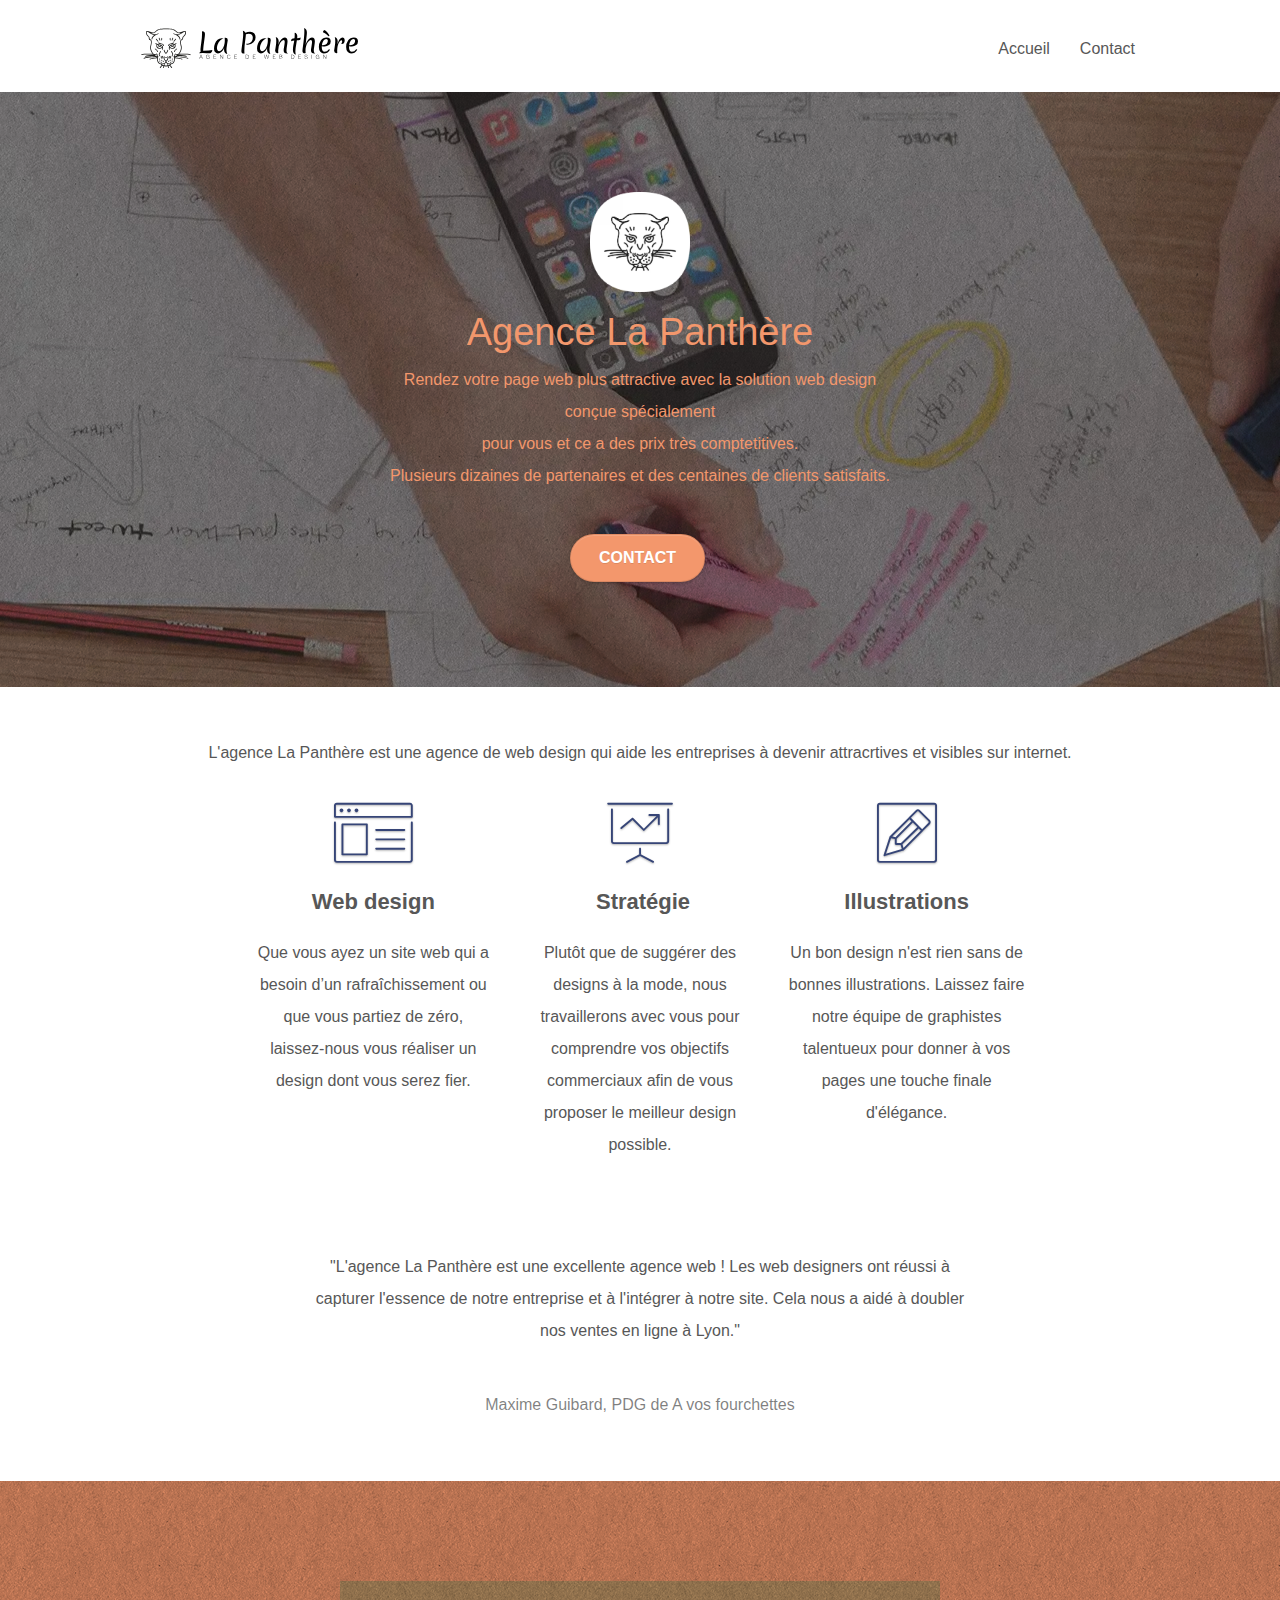
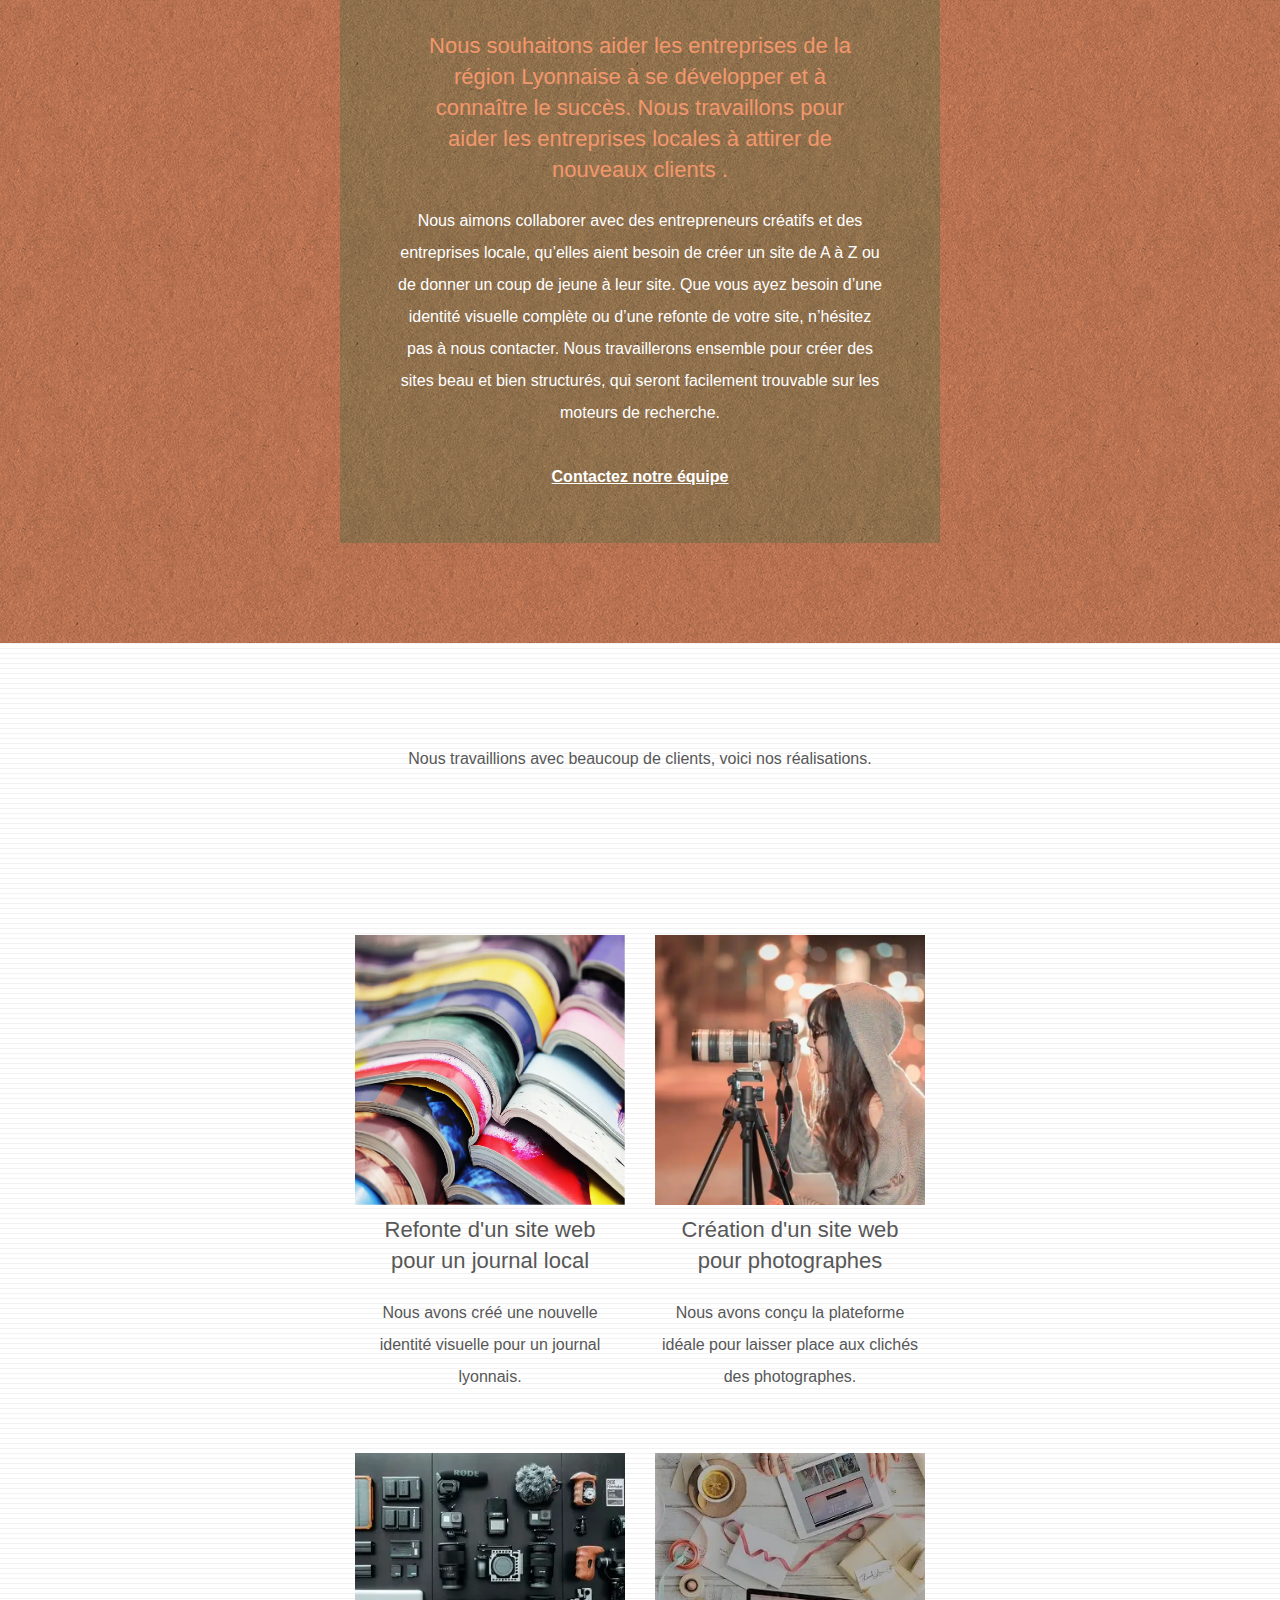
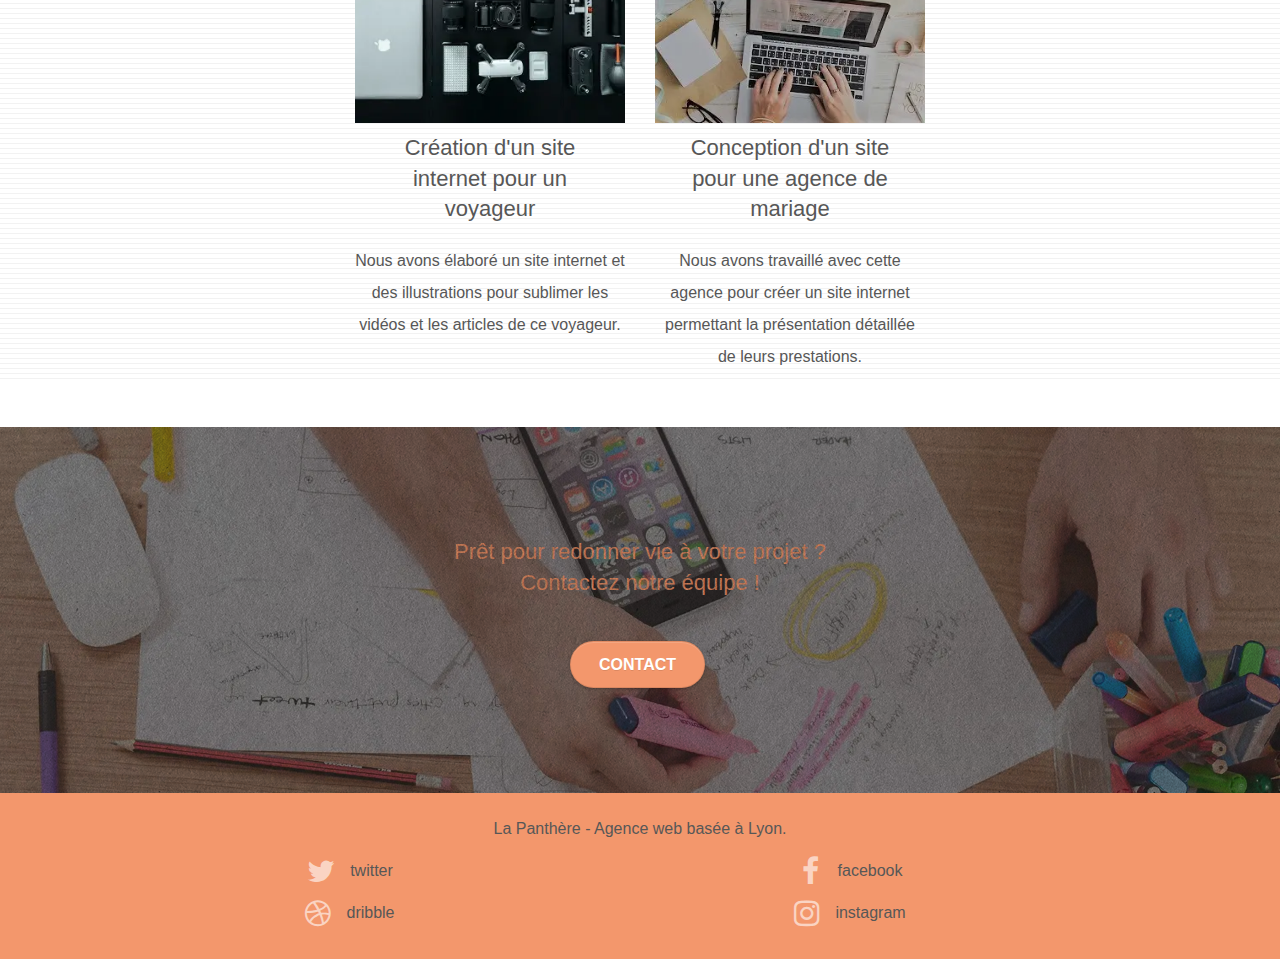
==== commit 14ee6f05: "commit" ====
--- a/Kropevnetskiy_Nestor_2_code/index.html
+++ b/Kropevnetskiy_Nestor_2_code/index.html
@@ -5,7 +5,10 @@
     <meta charset="utf-8">
 	<meta name="viewport" content="width=device-width">
 	<meta name="description" content="Agence:web design, services:design web, web design Lyon, site internet, web analyse, meilleur référencement web, SEO Lyon,  ">
-    <link rel="shortcut icon" type="image/png" href="favicon.jpg">
+	<meta name="keywords" content="Agence web à paris, stratégie web, web design, illustrations, design de site web, site web, web, internet, site internet, site">
+	<meta name="keywords" content="Agence web design à Lyon, stratégie web, web design, illustrations, design de site web, site web, web, internet, site internet, site, optimization, optimization Web">
+
+	<link rel="shortcut icon" type="image/png" href="favicon.jpg">
     
 	<link rel="stylesheet" type="text/css" href="./css/bootstrap.css">
 	<link rel="stylesheet" type="text/css" href="style.css">
@@ -29,11 +32,13 @@
 
 		<nav class="navbar row">
 			<div class="navbar-header">
-				<div class="keywords" style="color:#cccccc;font-size:1px;">Agence web à paris, stratégie web, web design, illustrations, design de site web, site web, web, internet, site internet, site</div>
 				<a class="navbar-brand" href="index.html"><img src="img/agence-la-panthere-monochrome.svg" alt="La Panthère web design Lyon" height="40" /></a>
-				<div class="keywords" style="color:#cccccc;font-size:1px;">Agence web design à Lyon, stratégie web, web design, illustrations, design de site web, site web, web, internet, site internet, site, optimization, optimization Web</div>
 				<button id="nav-toggle" type="button" class="ui-navbar-toggle navbar-toggle" data-toggle="collapse" data-target=".navbar-1">
-					<span class="sr-only">Toggle navigation</span><span class="icon-bar"></span><span class="icon-bar"></span><span class="icon-bar"></span>
+			
+					<span class="sr-only">Toggle navigation</span><span class="icon-bar"></span>
+			
+					<span class="icon-bar"></span><span class="icon-bar"></span>
+				
 				</button>
 			</div>
 			<div class="collapse navbar-collapse navbar-1 special-dropdown-nav">
@@ -245,32 +250,32 @@
 <!-- bloc-5-cta END -->
 
 <!-- Footer - bloc-8 -->
-<div class="bloc bgc-atomic-tangerine d-bloc" id="bloc-8">
+<div class="bloc bloc-modificator bgc-atomic-tangerine d-bloc" id="bloc-8">
 	<div class="container bloc-sm">
 		<div class="row">
 			<div class="col-sm-12">
 				<p class="text-center black">
 					La Panthère - Agence web basée à Lyon.<br>
 				</p> </a>
-				<div class="row row-no-gutters social">
-					<div class="col-sm-3">
-						<div class="text-center">
-							<a class="social" href="https://twitter.com/____lighthouse" ><span class="fa fa-twitter icon-md"></span>twitter</a>
-						</div>
-					</div>
-					<div class="col-sm-3">
-						<div class="text-center">
-							<a class="social"  href="https://fr-fr.facebook.com/Lighthouse.fr/"><span class="fa fa-facebook icon-md"></span>facebook</a>
-						</div>
-					</div>
-					<div class="col-sm-3">
-						<div class="text-center">
-							<a class="social"  href="https://dribbble.com/tags/lighthouse"><span class="fa fa-dribbble icon-md"></span>dribble</a>
-						</div>
-					</div>
-					<div class="col-sm-3">
-						<div class="text-center">
-							<a class="social" alt="instagram" href="https://www.instagram.com/dailywebdesign/?hl=fr"><span class="fa fa-instagram icon-md"></span>instagram</a>
+				<div class="row row-no-gutters social social-block">
+					<div class="col-sm-3">
+						<div class="text-center">
+							<a class="social social__link" href="https://twitter.com/____lighthouse" ><span class="fa fa-twitter icon-md"></span>twitter</a>
+						</div>
+					</div>
+					<div class="col-sm-3">
+						<div class="text-center">
+							<a class="social social__link"  href="https://fr-fr.facebook.com/Lighthouse.fr/"><span class="fa fa-facebook icon-md"></span>facebook</a>
+						</div>
+					</div>
+					<div class="col-sm-3">
+						<div class="text-center">
+							<a class="social social__link"  href="https://dribbble.com/tags/lighthouse"><span class="fa fa-dribbble icon-md"></span>dribble</a>
+						</div>
+					</div>
+					<div class="col-sm-3">
+						<div class="text-center">
+							<a class="social social__link" alt="instagram" href="https://www.instagram.com/dailywebdesign/?hl=fr"><span class="fa fa-instagram icon-md"></span>instagram</a>
 						</div>
 					</div>
 				</div>
--- a/Kropevnetskiy_Nestor_2_code/style.css
+++ b/Kropevnetskiy_Nestor_2_code/style.css
@@ -6,6 +6,7 @@
     -webkit-font-smoothing: antialiased;
     -moz-osx-font-smoothing: grayscale;
 }
+
 a,
 button {
     transition: all .3s ease-in-out;
@@ -437,6 +438,7 @@
 .mg-md {
     margin-top: 10px;
     margin-bottom: 20px;
+	 padding: 0 25px !important;
 }
 
 .mg-lg {
@@ -529,11 +531,7 @@
     opacity: 1;
 }
 
-a[data-lightbox] {
-    position: relative;
-    display: block;
-    text-align: center;
-}
+
 
 a[data-lightbox]:hover::before {
     content: "+";
@@ -549,8 +547,12 @@
     z-index: 1;
     position: absolute;
     top: 50%;
+	 left: 50%;
     transform: translateY(-50%);
     -webkit-transform: translateY(-50%);
+	 display: flex;
+	 justify-content: center;
+	 align-items: center;
 }
 
 a[data-lightbox]:hover img {
@@ -629,7 +631,7 @@
 }
 
 .snapshot-lb .modal-body {
-    padding-bottom: 45px;
+    padding-bottom: 50%;
 }
 
 .snapshot-lb .lightbox-caption {
@@ -702,7 +704,71 @@
     max-width: 400px;
     margin: auto auto auto auto;
 }
-
+/* Edited */
+html{
+	overflow-x: auto;
+}
+.social-block{
+	display: flex;
+	flex-wrap: wrap;
+	justify-content: center;
+	max-width: none;
+}
+.social-flex{
+	display: flex;
+	justify-content: center;
+}
+.social-flex-wrapper{
+	max-width: 400px;
+	width: 100%;
+	display: flex;
+	justify-content: center;
+}
+.social-flex-wrapper > *{
+	flex: 0 1 25%;
+}
+@media (max-width:480px){
+	.social-flex-wrapper > *{
+		flex: 0 1 20%;
+	}
+}
+.social-block > :not(*:last-child){
+	margin-bottom: 10px;
+}
+.social-block > *{
+	flex: 0 1 50%;
+}
+.social__link{
+	display: flex;
+	align-items: center;
+	flex-direction: row;
+	margin: 0 10px;
+	flex-wrap: nowrap;
+	justify-content: center;
+}
+.navbar-collapse.in{
+	overflow-x: hidden;
+}
+.social__link span{
+	margin-right: 15px;
+	flex: 0 0 25px;
+}
+.social-wrapper{
+	max-width: 400px;
+}
+a[data-lightbox] {
+	position: relative;
+	display: block;
+	text-align: center;
+	overflow:hidden;
+	padding-bottom: 100%;
+}
+@media (max-width: 479px){
+	a[data-lightbox]{
+		padding-bottom: 105%;
+	}
+}
+/* Edited END */
 h2 {
     font-size: 22px;
     line-height: 1.4em;
@@ -874,8 +940,8 @@
         position: relative;
     }
     .bloc {
-        padding-left: constant(safe-area-inset-left);
-        padding-right: constant(safe-area-inset-right);
+        /* padding-left: constant(safe-area-inset-left);
+        padding-right: constant(safe-area-inset-right); */
     }
     .bloc-group,
     .bloc-group .bloc {
@@ -885,8 +951,8 @@
     .bloc-fill-screen .fill-bloc-top-edge,
     .bloc-fill-screen .fill-bloc-bottom-edge {
         padding: 0 20px;
-        padding-left: constant(safe-area-inset-left);
-        padding-right: constant(safe-area-inset-right);
+        /* padding-left: constant(safe-area-inset-left);
+        padding-right: constant(safe-area-inset-right); */
     }
 }
 
